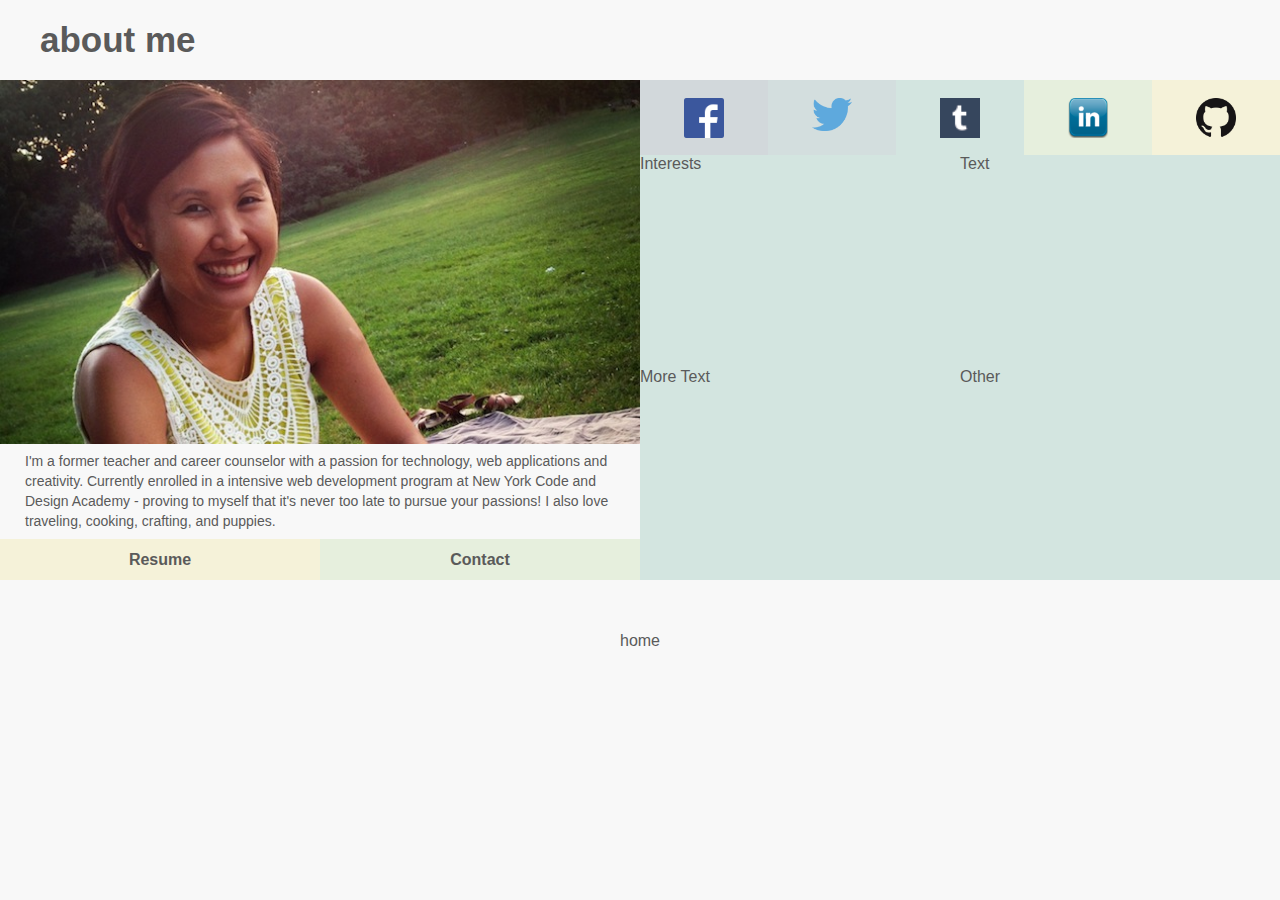
==== about.html @ 47e0cdb5 "added photos and edited about me page layout" ====
<!DOCTYPE html>
<html lang="en">
<head>
  <meta charset="UTF-8">
  <title>About Me</title>
  <link rel="stylesheet" type="text/css" href="css/about.css">
</head>
<body>
  <header>about me</header>


  <div class="main-box">

    <div class="containerleft">
      <div class="bio">
        <img src="images/anh.jpg" alt="picture of me" class="bioImg">
        <p class="bioText">
          I'm a former teacher and career counselor with a passion for technology, web applications and creativity. Currently enrolled in a intensive web development program at New York Code and Design Academy - proving to myself that it's never too late to pursue your passions! I also love traveling, cooking, crafting, and puppies. 
        </p>
      </div>
      <ul class="personal">
        <li class="resume">
          <a href="resume.html">Resume</a>
        </li>
        <li class="contact">
          <a href="mailto:aphuong85@gmail.com" target="_top">Contact</a>
        </li>
      </ul>
    </div>
  
    <div class="containerRight">
      <nav class="social">
        <ul>
          <li class="facebook"><a href="https://www.facebook.com/anh.phuong.35" target="new"><img src="images/fb.png" alt="facebook" width="40px"></a></li>
      
          <li class="twitter"><a href="https://twitter.com/aphu420" target="new"><img src="images/twitter.png" alt="twitter" width="40px"></a></li>

          <li class="tumblr"><a href="http://aphu420.tumblr.com/" target="new"><img src="images/tumblr.png" alt="tumblr" width="40px"></a></li>

          <li class="linkedin"><a href="https://www.linkedin.com/in/anhlarusso" target="new"><img src="images/linkedin.png" alt="linkedIn" width="40px"></a></li>

          <li class="github"><a href="https://github.com/aphuong" target="new"><img src="images/github.png" alt="github" width="40px"></a></li>
        </ul>
      </nav>

      <div class="interests"> 
        <div class="image-container">
          Interests
          <!-- <img src="images/food.png" alt="food"> -->
        </div>

        <div class="image-container">
          Text
          <!-- <img src="images/cat.png" alt="craft"> -->
        </div>

        <div class="image-container">
          More Text
          <!-- <img src="images/puppy.png" alt="puppy"> -->
        </div>

        <div class="image-container">
          Other
          <!-- <img src="images/travel.jpg" alt="travel"> -->
        </div>
      </div>
    </div>
  </div>

  <div class="clear"></div>


 <br>
 <br>
  <footer>
    <ul>
      <li><a href="index.html">home</a></li>
    </ul>
  </footer>



</body>
</html>
---- css/about.css ----
body {
  margin: 0 auto;
  font-family: Helvetica;
  font-size: 16px;
  color: #5A5A5A;
  background-color: #f8f8f8;
}

header {
  font-size: 35px;
  font-weight: bold;
  margin-top: 20px;
  margin-bottom: 20px;
  padding-left: 40px;
}

.clear {
  clear: both;
}

.containerleft {
  width: 50%;
  margin: 0px 0px auto auto;
  float: left;
 /* background-color: rgba(63, 154, 130, 0.3);*/
}

.containerleft img {
  width: 100%;
  z-index: 1;
}

.containerRight {
  width: 50%;
  margin: 0px 0px auto auto;
  float: left;
  overflow: hidden;
}

.bio {
  text-align: left;
  line-height: 20px;
}

.bioText {
  padding-left: 25px;
  margin-bottom: 8px;
  margin-top: 2px;
  font-size: 14px;
}

.personal {
  width: 100%;
  margin: 0px;
  padding: 0px;
  text-align: center;
  vertical-align: center;
}

.personal li {
  width: 50%;
  float: left;
  padding-top: 12px;
  padding-bottom: 12px;
  margin: 0px;
  list-style: none;
}

.resume {
  background-color: rgba(236, 219, 96, 0.2);
  font-weight: bold;
}

.contact {
  background-color: rgba(161, 205, 115, 0.2);
  font-weight: bold;
}

.image-container {
  background-color: rgba(63, 154, 130, 0.2);
  width: 320px;
  height: 213px;
  /*display: inline-block;*/
  float:left;
}

.main-box {
  height: 500px;
  overflow: hidden;
}

.interests {
  width: 100%;
  height: 80%;
  overflow: hidden;
}

/*.interests .image-container {
  width: 49%;
  overflow: hidden;
  height: 50%;
  display: inline-block;
}*/

.interests img {
  float: left;
  width: 319px;
  height: 213px;
}

.interests img:hover {
  
}

a {
  text-decoration: none;
  color: #5A5A5A;
}

.social {
  width: 100%;
  height: 20%;
  overflow: hidden;
}

.social ul {
  list-style: none;
  padding: 0px;
  margin: 0px;
  text-align: center;
}

.social ul li {
  padding-top: 18px;
  padding-bottom: 11px;
  width: 20%;
  height:46px;
  float: left;
}

.facebook {
  background-color: rgba(59, 89, 106, 0.2);
}

.twitter {
  background-color: rgba(66, 118, 118, 0.2);
}

.tumblr {
  background-color: rgba(63, 154, 130, 0.2);
}

.linkedin {
  background-color: rgba(161, 205, 115, 0.2);
}

.github {
  background-color: rgba(236, 219, 96, 0.2);
}

.resume:hover,
.contact:hover,
.facebook:hover,
.twitter:hover,
.tumblr:hover,
.linkedin:hover,
.github:hover {
  background-color: #ffffff;
}

footer ul {
  list-style: none;
  padding: 0px;
}

footer ul li {
  text-align: center;
}

h4 {
  margin-left: 20px;
}
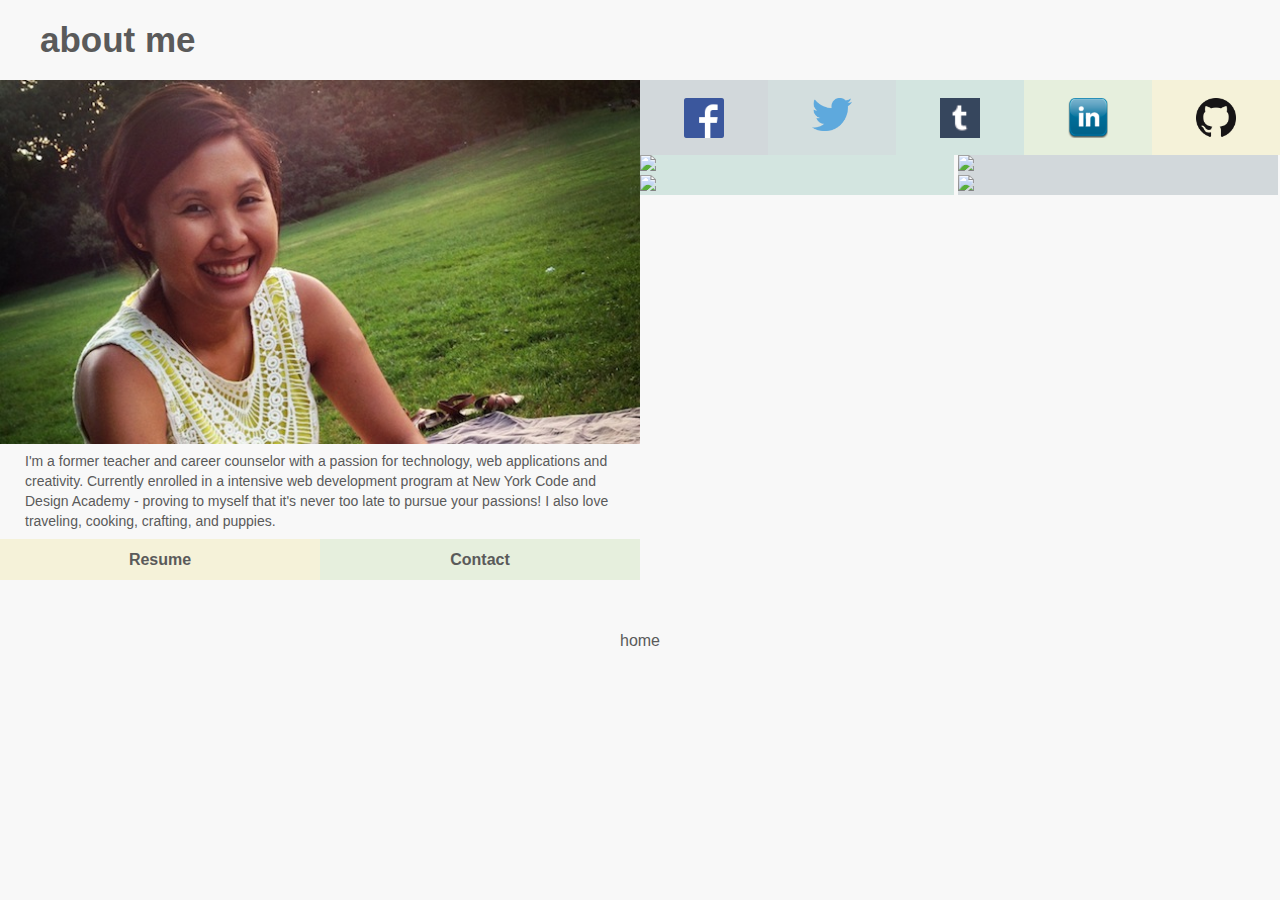
==== commit 6122e9e9: "edit interest containers" ====
--- a/about.html
+++ b/about.html
@@ -42,26 +42,30 @@
           <li class="github"><a href="https://github.com/aphuong" target="new"><img src="images/github.png" alt="github" width="40px"></a></li>
         </ul>
       </nav>
+      
+      <div class="interests">
+        <div class="interestsTop"> 
+          <div class="image-container">
+            <img src="http://placehold.it/200x200">
+            <!-- <img src="images/food.png" alt="food"> -->
+          </div>
 
-      <div class="interests"> 
-        <div class="image-container">
-          Interests
-          <!-- <img src="images/food.png" alt="food"> -->
+          <div class="image-container">
+            <img src="http://placehold.it/200x200">
+            <!-- <img src="images/cat.png" alt="craft"> -->
+          </div>
         </div>
+        
+        <div class="interestsBottom">
+          <div class="image-container">
+            <img src="http://placehold.it/200x200">
+            <!-- <img src="images/puppy.png" alt="puppy"> -->
+          </div>
 
-        <div class="image-container">
-          Text
-          <!-- <img src="images/cat.png" alt="craft"> -->
-        </div>
-
-        <div class="image-container">
-          More Text
-          <!-- <img src="images/puppy.png" alt="puppy"> -->
-        </div>
-
-        <div class="image-container">
-          Other
-          <!-- <img src="images/travel.jpg" alt="travel"> -->
+          <div class="image-container">
+            <img src="http://placehold.it/200x200">
+            <!-- <img src="images/travel.jpg" alt="travel"> -->
+          </div>
         </div>
       </div>
     </div>
--- a/css/about.css
+++ b/css/about.css
@@ -76,13 +76,13 @@
   font-weight: bold;
 }
 
-.image-container {
+/*.image-container {
   background-color: rgba(63, 154, 130, 0.2);
   width: 320px;
   height: 213px;
   /*display: inline-block;*/
-  float:left;
-}
+ /* float:left;
+}*/
 
 .main-box {
   height: 500px;
@@ -102,14 +102,29 @@
   display: inline-block;
 }*/
 
-.interests img {
+/*.interests img {
   float: left;
   width: 319px;
   height: 213px;
+}*/
+
+/*.interests img:hover {
+  
+}*/
+
+.interestsTop {
+  height:50%;
+  width: 49%;
+  background-color: rgba(63, 154, 130, 0.2);
+  display: inline-block;
+
 }
 
-.interests img:hover {
-  
+.interestsBottom {
+  height: 50%;
+  width: 50%;
+  background-color: rgba(59, 89, 106, 0.2);
+  display: inline-block;
 }
 
 a {
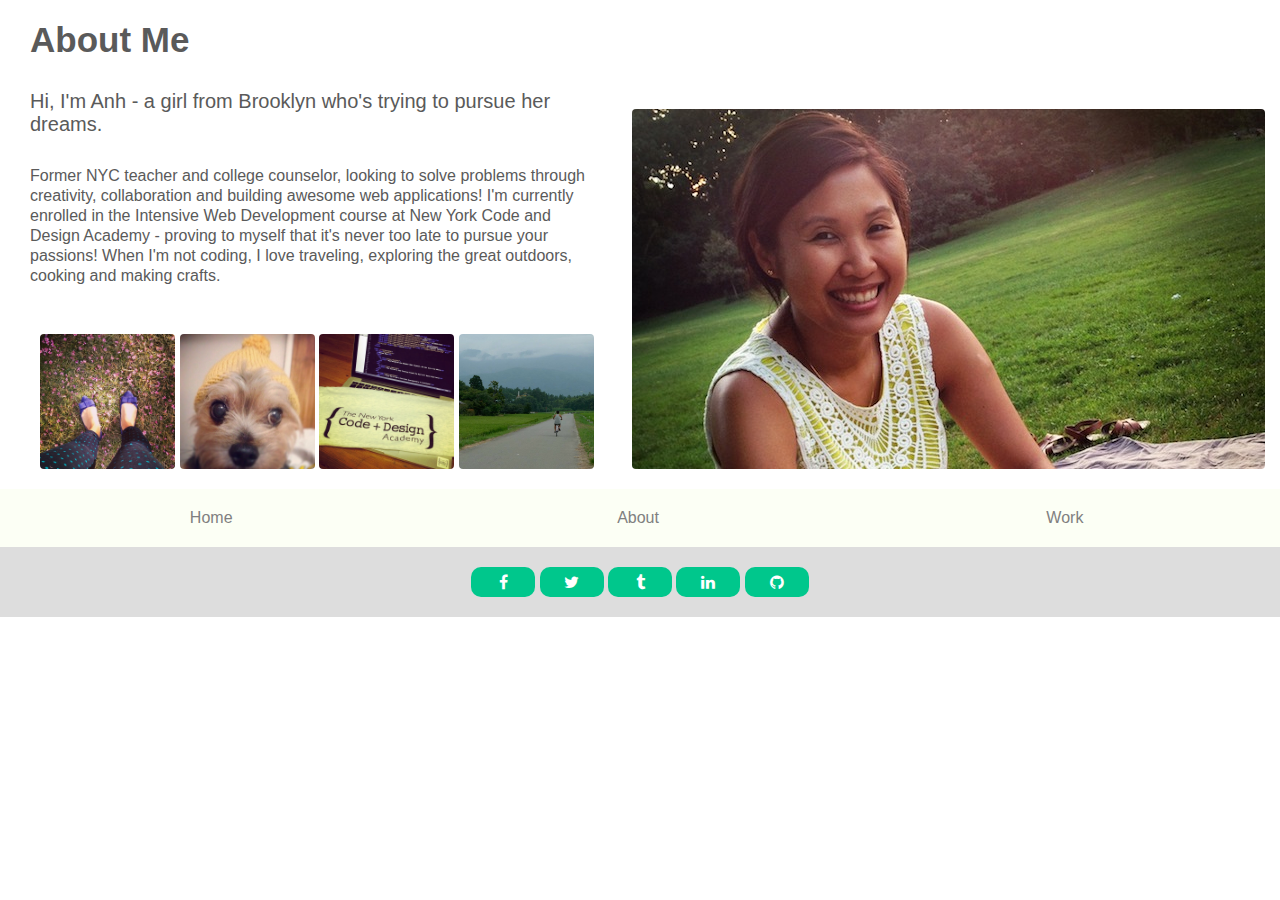
==== commit 8cab2f95: "add changes" ====
--- a/about.html
+++ b/about.html
@@ -4,85 +4,65 @@
   <meta charset="UTF-8">
   <title>About Me</title>
   <link rel="stylesheet" type="text/css" href="css/about.css">
+  <link rel="stylesheet" type="text/css" href="css/normalize.css">
+  <link href="http://maxcdn.bootstrapcdn.com/font-awesome/4.2.0/css/font-awesome.min.css" rel="stylesheet">
 </head>
 <body>
-  <header>about me</header>
+
+  <div class="wrapper">
+    <div class="left">
+      <header>About Me</header>
+      <p class="intro">Hi, I'm Anh - a girl from Brooklyn who's trying to pursue her dreams.</p>
+      <p class="bioText">
+        Former NYC teacher and college counselor, looking to solve problems through creativity, collaboration and building awesome web applications! I'm currently enrolled in the Intensive Web Development course at New York Code and Design Academy - proving to myself that it's never too late to pursue your passions! When I'm not coding, I love traveling, exploring the great outdoors, cooking and making crafts.
+      </p>
+
+      <div class="interests">
+        <ul>
+          <li class="shoes"><a href="http://instagram.com/aphu420" target="new"><img src="images/shoes.png" alt="shoes"></a></li>
+
+          <li class="sam"><a href="http://instagram.com/aphu420" target="new"><img src="images/sam.png" alt="sam"></a></li>
+
+          <li class="laptop"><a href="http://instagram.com/aphu420" target="new"><img src="images/laptop.png" alt="laptop"></a></li>
+          
+          <li class="bike"><a href="http://instagram.com/aphu420" target="new"><img src="images/bike.png" alt="laptop"></a></li>
+
+        </ul>
 
 
-  <div class="main-box">
+      </div>
+    </div>
 
-    <div class="containerleft">
-      <div class="bio">
-        <img src="images/anh.jpg" alt="picture of me" class="bioImg">
-        <p class="bioText">
-          I'm a former teacher and career counselor with a passion for technology, web applications and creativity. Currently enrolled in a intensive web development program at New York Code and Design Academy - proving to myself that it's never too late to pursue your passions! I also love traveling, cooking, crafting, and puppies. 
-        </p>
-      </div>
-      <ul class="personal">
-        <li class="resume">
-          <a href="resume.html">Resume</a>
-        </li>
-        <li class="contact">
-          <a href="mailto:aphuong85@gmail.com" target="_top">Contact</a>
-        </li>
-      </ul>
-    </div>
-  
-    <div class="containerRight">
-      <nav class="social">
-        <ul>
-          <li class="facebook"><a href="https://www.facebook.com/anh.phuong.35" target="new"><img src="images/fb.png" alt="facebook" width="40px"></a></li>
-      
-          <li class="twitter"><a href="https://twitter.com/aphu420" target="new"><img src="images/twitter.png" alt="twitter" width="40px"></a></li>
-
-          <li class="tumblr"><a href="http://aphu420.tumblr.com/" target="new"><img src="images/tumblr.png" alt="tumblr" width="40px"></a></li>
-
-          <li class="linkedin"><a href="https://www.linkedin.com/in/anhlarusso" target="new"><img src="images/linkedin.png" alt="linkedIn" width="40px"></a></li>
-
-          <li class="github"><a href="https://github.com/aphuong" target="new"><img src="images/github.png" alt="github" width="40px"></a></li>
-        </ul>
-      </nav>
-      
-      <div class="interests">
-        <div class="interestsTop"> 
-          <div class="image-container">
-            <img src="http://placehold.it/200x200">
-            <!-- <img src="images/food.png" alt="food"> -->
-          </div>
-
-          <div class="image-container">
-            <img src="http://placehold.it/200x200">
-            <!-- <img src="images/cat.png" alt="craft"> -->
-          </div>
-        </div>
-        
-        <div class="interestsBottom">
-          <div class="image-container">
-            <img src="http://placehold.it/200x200">
-            <!-- <img src="images/puppy.png" alt="puppy"> -->
-          </div>
-
-          <div class="image-container">
-            <img src="http://placehold.it/200x200">
-            <!-- <img src="images/travel.jpg" alt="travel"> -->
-          </div>
-        </div>
-      </div>
+    <div class="right">
+      <img src="images/anh.jpg" alt="picture of me">
     </div>
   </div>
 
-  <div class="clear"></div>
 
 
- <br>
- <br>
-  <footer>
-    <ul>
-      <li><a href="index.html">home</a></li>
-    </ul>
+  <footer class="footer">
+    <div class="top">
+      <div class="home">
+        <a href="index.html">Home</a>
+      </div>
+      <div class="about">
+        <a href="about.html">About</a>
+      </div>
+      <div class="work">
+        <a href="work.html">Work</a>
+      </div>
+    </div>
+    <div class="bottom">
+      <div class="social">
+        <a href="https://www.facebook.com/anh.phuong.35" target="new"><i class="fa fa-facebook"></i></a>
+        <a href="https://twitter.com/aphu420" target="new"><i class="fa fa-twitter"></i></a>
+        <a href="http://aphu420.tumblr.com/" target="new"><i class="fa fa-tumblr"></i></a>
+        <a href="https://www.linkedin.com/in/anhlarusso" target="new"><i class="fa fa-linkedin"></i></a>
+        <a href="https://github.com/aphuong" target="new"><i class="fa fa-github"></i></a>
+      </div>
+    </div>
   </footer>
-
-
-
+  
+    
 </body>
 </html>--- a/css/about.css
+++ b/css/about.css
@@ -1,9 +1,7 @@
 body {
-  margin: 0 auto;
+  color: #5A5A5A;
+  width: 100%;
   font-family: Helvetica;
-  font-size: 16px;
-  color: #5A5A5A;
-  background-color: #f8f8f8;
 }
 
 header {
@@ -11,187 +9,115 @@
   font-weight: bold;
   margin-top: 20px;
   margin-bottom: 20px;
-  padding-left: 40px;
+  padding-left: 30px;
 }
 
-.clear {
-  clear: both;
+a {
+  text-decoration: none;
 }
 
-.containerleft {
-  width: 50%;
-  margin: 0px 0px auto auto;
-  float: left;
- /* background-color: rgba(63, 154, 130, 0.3);*/
+img {
+  border-radius: 4px;
 }
 
-.containerleft img {
-  width: 100%;
-  z-index: 1;
+img:hover {
+  -webkit-transform: scale(1.1);
+  -ms-transform: scale(1.1);
+  transform: scale(1.1);
 }
 
-.containerRight {
-  width: 50%;
-  margin: 0px 0px auto auto;
-  float: left;
-  overflow: hidden;
+.intro {
+  margin: 30px;
+  font-size: 20px;
 }
 
-.bio {
-  text-align: left;
-  line-height: 20px;
+.wrapper {
+  width: 100%;
+}
+
+.left, .right {
+  width: 49%;
+  display:inline-block;
 }
 
 .bioText {
-  padding-left: 25px;
-  margin-bottom: 8px;
-  margin-top: 2px;
-  font-size: 14px;
+  line-height: 20px;
+  margin: 30px;
 }
 
-.personal {
-  width: 100%;
-  margin: 0px;
-  padding: 0px;
-  text-align: center;
-  vertical-align: center;
+.top {
+  background-color: #FCFFF5;
+  padding-top: 20px;
+  padding-bottom: 20px;
+
+}
+.top a{
+  color: grey;
 }
 
-.personal li {
-  width: 50%;
-  float: left;
-  padding-top: 12px;
-  padding-bottom: 12px;
-  margin: 0px;
-  list-style: none;
+.bottom {
+  background-color: #DDD;
+  padding-top: 10px;
+  padding-bottom: 10px;
 }
 
-.resume {
-  background-color: rgba(236, 219, 96, 0.2);
-  font-weight: bold;
+.home, .about, .work {
+  display: inline-block;
+  width: 33%;
+  text-align: center;
 }
 
-.contact {
-  background-color: rgba(161, 205, 115, 0.2);
-  font-weight: bold;
+.home a:hover, 
+.about a:hover,
+.work a:hover {
+  color: #00C78C;
 }
 
-/*.image-container {
-  background-color: rgba(63, 154, 130, 0.2);
-  width: 320px;
-  height: 213px;
-  /*display: inline-block;*/
- /* float:left;
-}*/
+.social {
+  text-align: center;
+  padding-top: 10px;
+  padding-bottom: 10px;
+}
 
-.main-box {
-  height: 500px;
-  overflow: hidden;
+.social a i {
+  width: 5%;
+  background-color: #00C78C;
+  color: #FFF;
+  padding-bottom: 7px;
+  padding-top: 7px;
+  border-radius: 10px;
+}
+
+.social a i:hover {
+  background-color: #FCFFF5;
+  color: grey;
 }
 
 .interests {
   width: 100%;
-  height: 80%;
-  overflow: hidden;
 }
 
-/*.interests .image-container {
-  width: 49%;
-  overflow: hidden;
-  height: 50%;
-  display: inline-block;
-}*/
-
-/*.interests img {
-  float: left;
-  width: 319px;
-  height: 213px;
-}*/
-
-/*.interests img:hover {
-  
-}*/
-
-.interestsTop {
-  height:50%;
-  width: 49%;
-  background-color: rgba(63, 154, 130, 0.2);
-  display: inline-block;
-
+.interests img {
+  width: 100%;
 }
 
-.interestsBottom {
-  height: 50%;
-  width: 50%;
-  background-color: rgba(59, 89, 106, 0.2);
-  display: inline-block;
+.interests ul {
+  list-style: none;
 }
 
-a {
-  text-decoration: none;
-  color: #5A5A5A;
+.interests ul li {
+  padding-top: 18px;
+  padding-bottom: 11px;
+  width: 23%;
+  height:46px;
 }
 
-.social {
+.sam, .shoes, .laptop, .bike {
+  display: inline-block;
   width: 100%;
-  height: 20%;
-  overflow: hidden;
+  margin: 0 auto;
 }
 
-.social ul {
-  list-style: none;
-  padding: 0px;
-  margin: 0px;
-  text-align: center;
-}
 
-.social ul li {
-  padding-top: 18px;
-  padding-bottom: 11px;
-  width: 20%;
-  height:46px;
-  float: left;
-}
 
-.facebook {
-  background-color: rgba(59, 89, 106, 0.2);
-}
 
-.twitter {
-  background-color: rgba(66, 118, 118, 0.2);
-}
-
-.tumblr {
-  background-color: rgba(63, 154, 130, 0.2);
-}
-
-.linkedin {
-  background-color: rgba(161, 205, 115, 0.2);
-}
-
-.github {
-  background-color: rgba(236, 219, 96, 0.2);
-}
-
-.resume:hover,
-.contact:hover,
-.facebook:hover,
-.twitter:hover,
-.tumblr:hover,
-.linkedin:hover,
-.github:hover {
-  background-color: #ffffff;
-}
-
-footer ul {
-  list-style: none;
-  padding: 0px;
-}
-
-footer ul li {
-  text-align: center;
-}
-
-h4 {
-  margin-left: 20px;
-}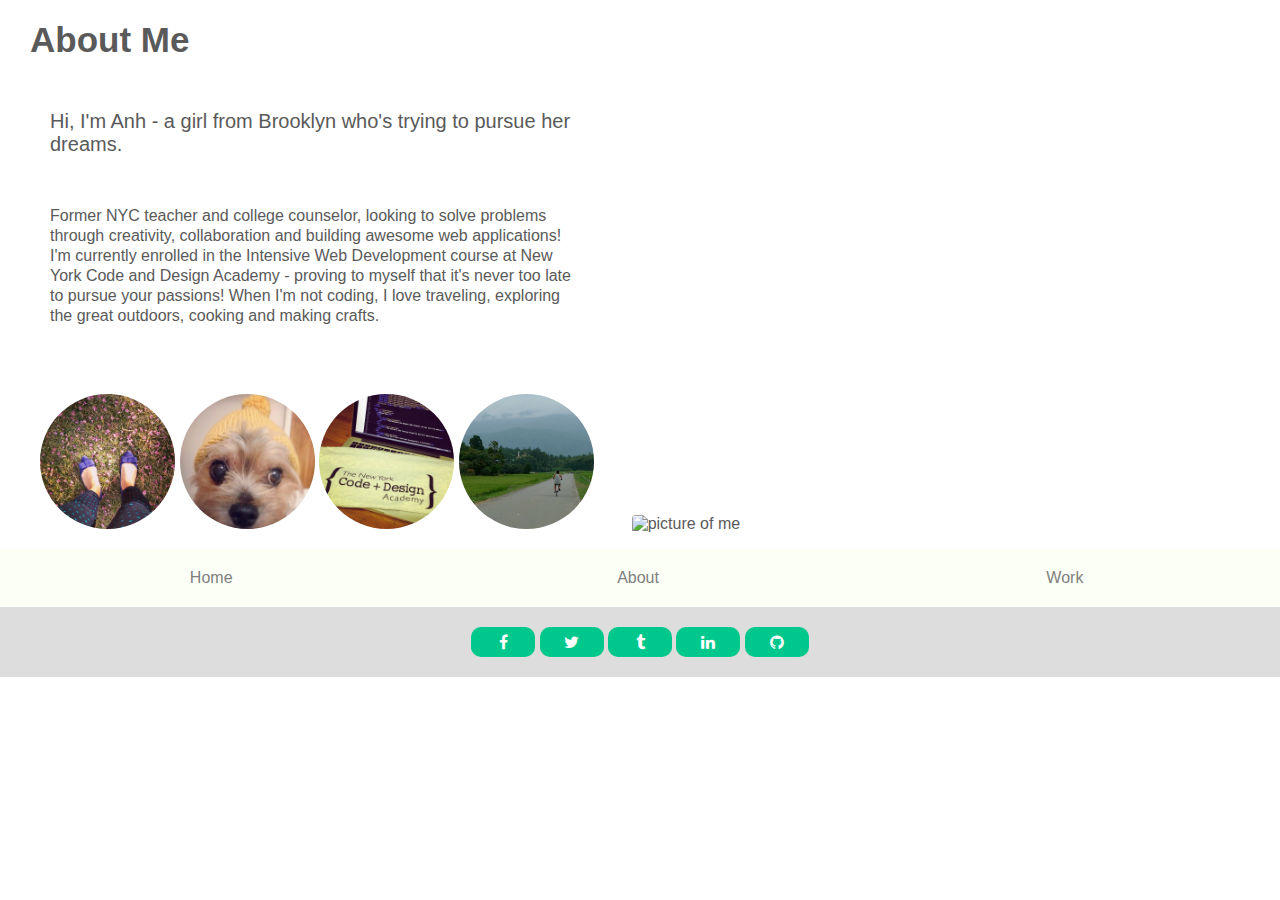
==== commit 8623fd5e: "edit image file name" ====
--- a/about.html
+++ b/about.html
@@ -34,7 +34,7 @@
     </div>
 
     <div class="right">
-      <img src="images/anh.jpg" alt="picture of me">
+      <img src="images/work/anh.JPG" alt="picture of me">
     </div>
   </div>
 
--- a/css/about.css
+++ b/css/about.css
@@ -27,7 +27,7 @@
 }
 
 .intro {
-  margin: 30px;
+  margin: 50px;
   font-size: 20px;
 }
 
@@ -40,9 +40,13 @@
   display:inline-block;
 }
 
+/*.right img:hover {
+  border-radius: 80%;
+}*/
+
 .bioText {
   line-height: 20px;
-  margin: 30px;
+  margin: 50px;
 }
 
 .top {
@@ -99,6 +103,7 @@
 
 .interests img {
   width: 100%;
+  border-radius: 50%;
 }
 
 .interests ul {
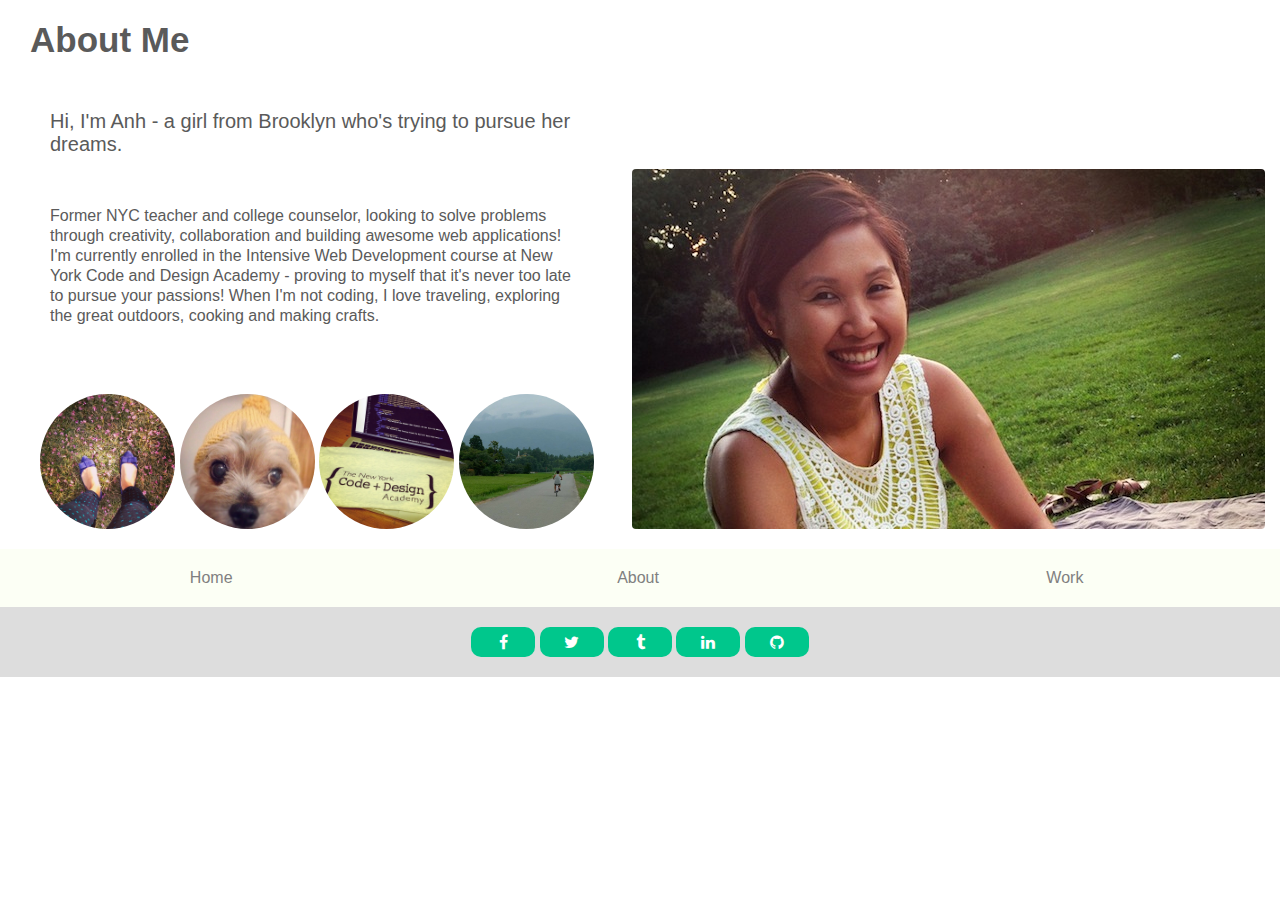
==== commit b1e812ad: "changed image locations" ====
--- a/about.html
+++ b/about.html
@@ -34,7 +34,7 @@
     </div>
 
     <div class="right">
-      <img src="images/work/anh.JPG" alt="picture of me">
+      <img src="images/anh.jpg" alt="picture of me">
     </div>
   </div>
 
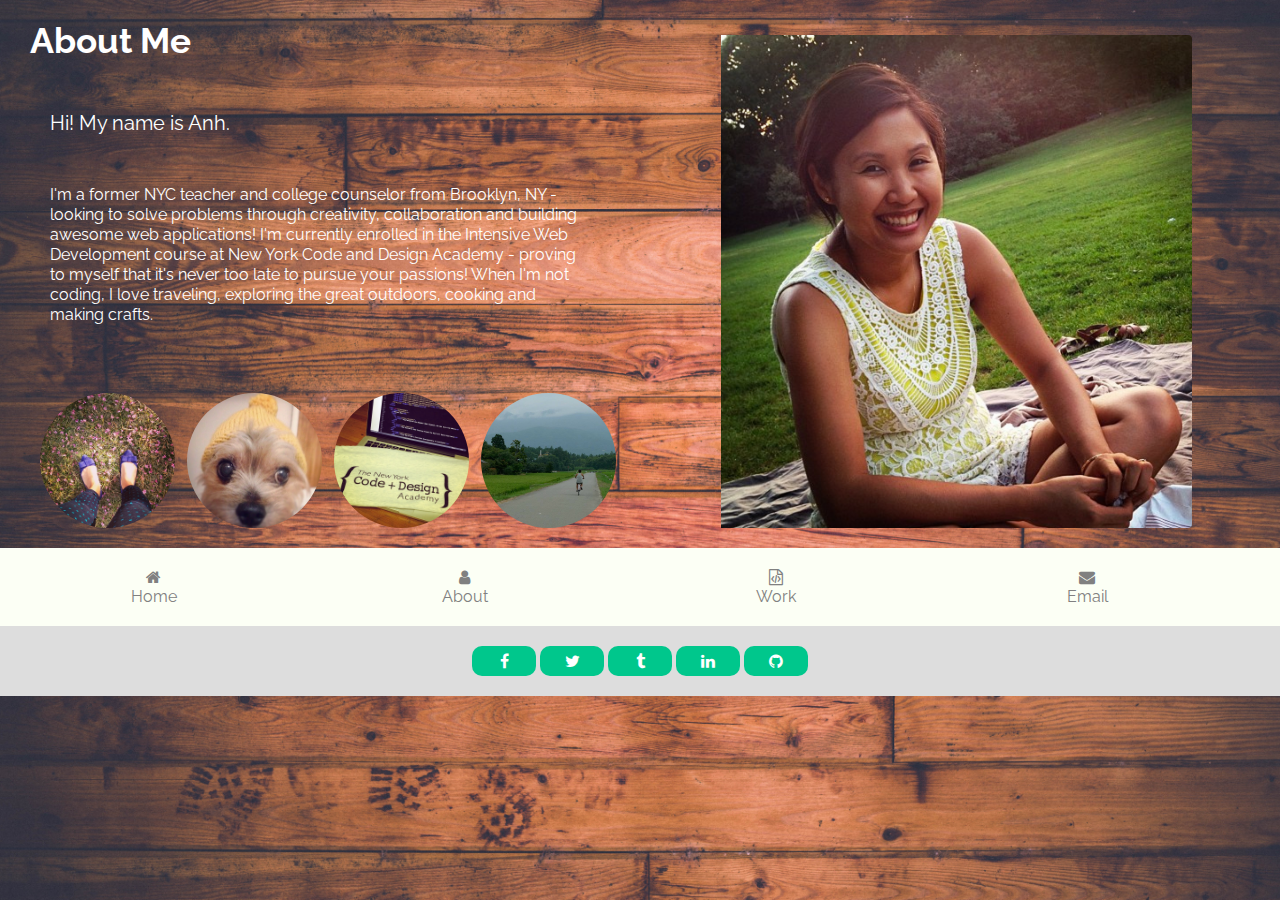
==== commit b4553a78: "change backgrounds and font" ====
--- a/about.html
+++ b/about.html
@@ -4,17 +4,19 @@
   <meta charset="UTF-8">
   <title>About Me</title>
   <link rel="stylesheet" type="text/css" href="css/about.css">
+  <link rel="stylesheet" type="text/css" href="http://fonts.googleapis.com/css?family=Raleway">
   <link rel="stylesheet" type="text/css" href="css/normalize.css">
   <link href="http://maxcdn.bootstrapcdn.com/font-awesome/4.2.0/css/font-awesome.min.css" rel="stylesheet">
+
 </head>
 <body>
 
   <div class="wrapper">
     <div class="left">
       <header>About Me</header>
-      <p class="intro">Hi, I'm Anh - a girl from Brooklyn who's trying to pursue her dreams.</p>
+      <p class="intro">Hi! My name is Anh.</p>
       <p class="bioText">
-        Former NYC teacher and college counselor, looking to solve problems through creativity, collaboration and building awesome web applications! I'm currently enrolled in the Intensive Web Development course at New York Code and Design Academy - proving to myself that it's never too late to pursue your passions! When I'm not coding, I love traveling, exploring the great outdoors, cooking and making crafts.
+        I'm a former NYC teacher and college counselor from Brooklyn, NY - looking to solve problems through creativity, collaboration and building awesome web applications! I'm currently enrolled in the Intensive Web Development course at New York Code and Design Academy - proving to myself that it's never too late to pursue your passions! When I'm not coding, I love traveling, exploring the great outdoors, cooking and making crafts.
       </p>
 
       <div class="interests">
@@ -28,30 +30,33 @@
           <li class="bike"><a href="http://instagram.com/aphu420" target="new"><img src="images/bike.png" alt="laptop"></a></li>
 
         </ul>
-
-
       </div>
     </div>
 
     <div class="right">
-      <img src="images/anh.jpg" alt="picture of me">
+      <img src="images/anh.png" alt="picture of me" width="75%">
     </div>
   </div>
 
 
 
   <footer class="footer">
+
     <div class="top">
       <div class="home">
-        <a href="index.html">Home</a>
+        <a href="index.html" target="new"><i class="fa fa-home"></i><br>Home</a>
       </div>
       <div class="about">
-        <a href="about.html">About</a>
+        <a href="about.html" target="new"><i class="fa fa-user"></i><br>About</a>
       </div>
       <div class="work">
-        <a href="work.html">Work</a>
+        <a href="work.html" target="new"><i class="fa fa-file-code-o"></i><br>Work</a>
+      </div>
+      <div class="contact">
+        <a href="mailto:aphuong85@gmail.com" target="new"><i class="fa fa-envelope"></i><br>Email</a>
       </div>
     </div>
+
     <div class="bottom">
       <div class="social">
         <a href="https://www.facebook.com/anh.phuong.35" target="new"><i class="fa fa-facebook"></i></a>
--- a/css/about.css
+++ b/css/about.css
@@ -1,7 +1,15 @@
+html { 
+  background: url("../images/background.jpg") no-repeat center center fixed; 
+  -webkit-background-size: cover;
+  -moz-background-size: cover;
+  -o-background-size: cover;
+  background-size: cover;
+}
+
 body {
-  color: #5A5A5A;
+  color: #fff;
   width: 100%;
-  font-family: Helvetica;
+  font-family: "Raleway", serif;
 }
 
 header {
@@ -16,8 +24,10 @@
   text-decoration: none;
 }
 
-img {
+
+.right img {
   border-radius: 4px;
+  padding-left: 90px;
 }
 
 img:hover {
@@ -65,17 +75,19 @@
   padding-bottom: 10px;
 }
 
-.home, .about, .work {
+.home, .about, .work, .contact {
   display: inline-block;
-  width: 33%;
+  width: 24%;
   text-align: center;
 }
 
 .home a:hover, 
 .about a:hover,
-.work a:hover {
+.work a:hover,
+.contact a:hover {
   color: #00C78C;
 }
+
 
 .social {
   text-align: center;
@@ -115,6 +127,7 @@
   padding-bottom: 11px;
   width: 23%;
   height:46px;
+  margin-right: 8px;
 }
 
 .sam, .shoes, .laptop, .bike {
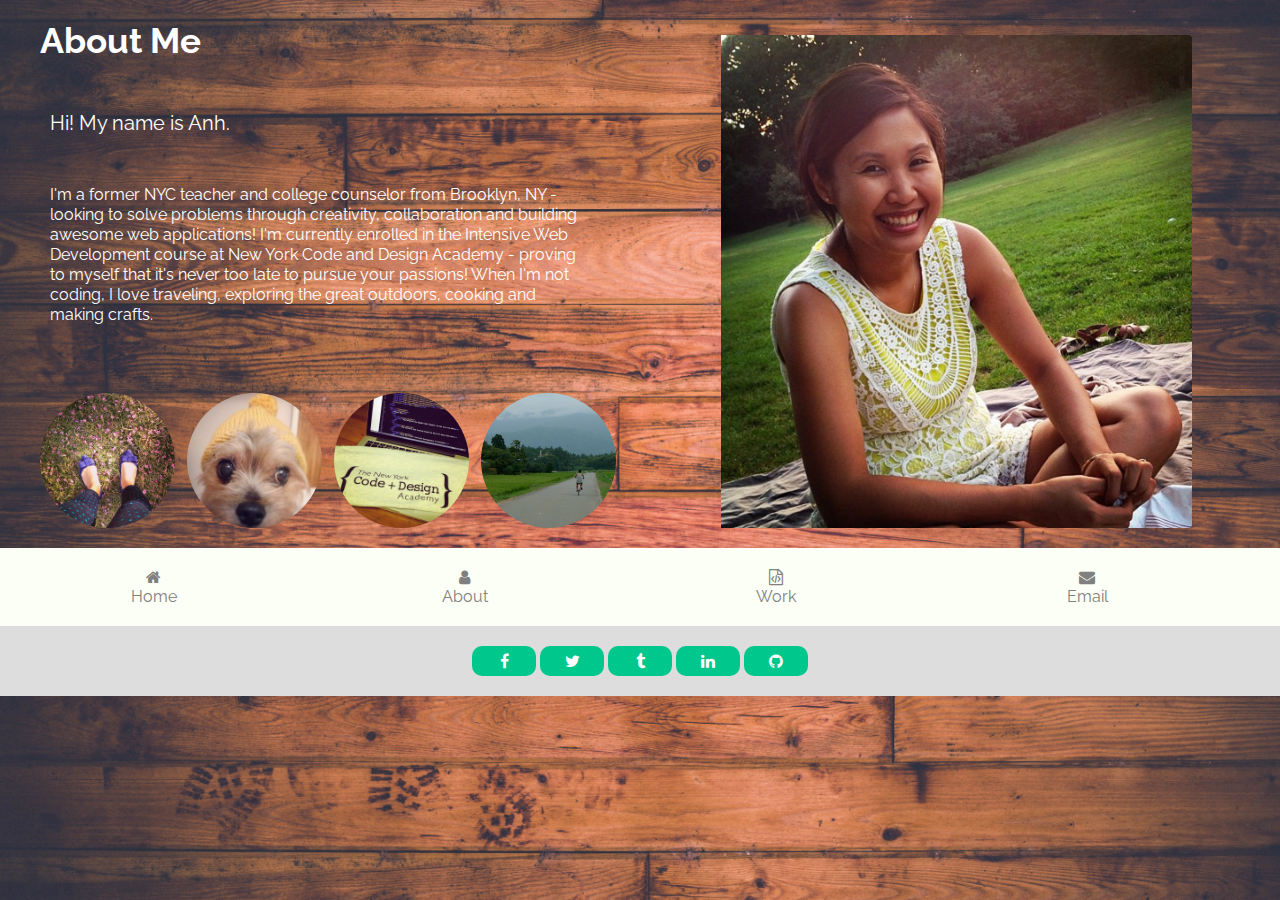
==== commit b0c2d3ff: "refactored css stylesheets" ====
--- a/about.html
+++ b/about.html
@@ -3,11 +3,11 @@
 <head>
   <meta charset="UTF-8">
   <title>About Me</title>
+  <link rel="stylesheet" type="text/css" href="css/normalize.css">
+  <link rel="stylesheet" type="text/css" href="http://fonts.googleapis.com/css?family=Raleway">
+  <link href="http://maxcdn.bootstrapcdn.com/font-awesome/4.2.0/css/font-awesome.min.css" rel="stylesheet">
+  <link rel="stylesheet" type="text/css" href="css/page.css">
   <link rel="stylesheet" type="text/css" href="css/about.css">
-  <link rel="stylesheet" type="text/css" href="http://fonts.googleapis.com/css?family=Raleway">
-  <link rel="stylesheet" type="text/css" href="css/normalize.css">
-  <link href="http://maxcdn.bootstrapcdn.com/font-awesome/4.2.0/css/font-awesome.min.css" rel="stylesheet">
-
 </head>
 <body>
 
@@ -21,20 +21,20 @@
 
       <div class="interests">
         <ul>
-          <li class="shoes"><a href="http://instagram.com/aphu420" target="new"><img src="images/shoes.png" alt="shoes"></a></li>
+          <li class="interest-item"><a href="http://instagram.com/aphu420" target="new"><img src="images/shoes.png" alt="shoes"></a></li>
 
-          <li class="sam"><a href="http://instagram.com/aphu420" target="new"><img src="images/sam.png" alt="sam"></a></li>
+          <li class="interest-item"><a href="http://instagram.com/aphu420" target="new"><img src="images/sam.png" alt="sam"></a></li>
 
-          <li class="laptop"><a href="http://instagram.com/aphu420" target="new"><img src="images/laptop.png" alt="laptop"></a></li>
+          <li class="interest-item"><a href="http://instagram.com/aphu420" target="new"><img src="images/laptop.png" alt="laptop"></a></li>
           
-          <li class="bike"><a href="http://instagram.com/aphu420" target="new"><img src="images/bike.png" alt="laptop"></a></li>
+          <li class="interest-item"><a href="http://instagram.com/aphu420" target="new"><img src="images/bike.png" alt="laptop"></a></li>
 
         </ul>
       </div>
     </div>
 
     <div class="right">
-      <img src="images/anh.png" alt="picture of me" width="75%">
+      <img src="images/anh.png" alt="picture of me" class="anhPic">
     </div>
   </div>
 
@@ -43,16 +43,16 @@
   <footer class="footer">
 
     <div class="top">
-      <div class="home">
+      <div class="footer-item">
         <a href="index.html" target="new"><i class="fa fa-home"></i><br>Home</a>
       </div>
-      <div class="about">
+      <div class="footer-item">
         <a href="about.html" target="new"><i class="fa fa-user"></i><br>About</a>
       </div>
-      <div class="work">
+      <div class="footer-item">
         <a href="work.html" target="new"><i class="fa fa-file-code-o"></i><br>Work</a>
       </div>
-      <div class="contact">
+      <div class="footer-item">
         <a href="mailto:aphuong85@gmail.com" target="new"><i class="fa fa-envelope"></i><br>Email</a>
       </div>
     </div>
--- a/css/page.css
+++ b/css/page.css
@@ -0,0 +1,79 @@
+body {
+  color: #fff;
+  width: 100%;
+  font-family: "Raleway", serif;
+  background: url("../images/background.jpg") no-repeat center center fixed; 
+  -webkit-background-size: cover;
+  -moz-background-size: cover;
+  -o-background-size: cover;
+  background-size: cover;
+}
+
+header {
+  font-size: 35px;
+  font-weight: bold;
+  margin-top: 20px;
+  margin-bottom: 20px;
+  padding-left: 40px;
+}
+
+.wrapper {
+  width: 100%;
+}
+
+a {
+  text-decoration: none;
+}
+
+img:hover {
+  -webkit-transform: scale(1.1);
+  -ms-transform: scale(1.1);
+  transform: scale(1.1);
+}
+
+.top {
+  background-color: #FCFFF5;
+  padding-top: 20px;
+  padding-bottom: 20px;
+
+}
+
+.top a{
+  color: grey;
+}
+
+.bottom {
+  background-color: #DDD;
+  padding-top: 10px;
+  padding-bottom: 10px;
+}
+
+.footer-item {
+  display: inline-block;
+  width: 24%;
+  text-align: center;
+}
+
+.footer-item a:hover {
+  color: #00C78C;
+} 
+
+.social {
+  text-align: center;
+  padding-top: 10px;
+  padding-bottom: 10px;
+}
+
+.social a i {
+  width: 5%;
+  background-color: #00C78C;
+  color: #FFF;
+  padding-bottom: 7px;
+  padding-top: 7px;
+  border-radius: 10px;
+}
+
+.social a i:hover {
+  background-color: #FCFFF5;
+  color: grey;
+}--- a/css/about.css
+++ b/css/about.css
@@ -1,39 +1,7 @@
-html { 
-  background: url("../images/background.jpg") no-repeat center center fixed; 
-  -webkit-background-size: cover;
-  -moz-background-size: cover;
-  -o-background-size: cover;
-  background-size: cover;
-}
-
-body {
-  color: #fff;
-  width: 100%;
-  font-family: "Raleway", serif;
-}
-
-header {
-  font-size: 35px;
-  font-weight: bold;
-  margin-top: 20px;
-  margin-bottom: 20px;
-  padding-left: 30px;
-}
-
-a {
-  text-decoration: none;
-}
-
-
-.right img {
+.anhPic {
+  width: 75%;
   border-radius: 4px;
   padding-left: 90px;
-}
-
-img:hover {
-  -webkit-transform: scale(1.1);
-  -ms-transform: scale(1.1);
-  transform: scale(1.1);
 }
 
 .intro {
@@ -41,72 +9,14 @@
   font-size: 20px;
 }
 
-.wrapper {
-  width: 100%;
-}
-
 .left, .right {
   width: 49%;
   display:inline-block;
 }
 
-/*.right img:hover {
-  border-radius: 80%;
-}*/
-
 .bioText {
   line-height: 20px;
   margin: 50px;
-}
-
-.top {
-  background-color: #FCFFF5;
-  padding-top: 20px;
-  padding-bottom: 20px;
-
-}
-.top a{
-  color: grey;
-}
-
-.bottom {
-  background-color: #DDD;
-  padding-top: 10px;
-  padding-bottom: 10px;
-}
-
-.home, .about, .work, .contact {
-  display: inline-block;
-  width: 24%;
-  text-align: center;
-}
-
-.home a:hover, 
-.about a:hover,
-.work a:hover,
-.contact a:hover {
-  color: #00C78C;
-}
-
-
-.social {
-  text-align: center;
-  padding-top: 10px;
-  padding-bottom: 10px;
-}
-
-.social a i {
-  width: 5%;
-  background-color: #00C78C;
-  color: #FFF;
-  padding-bottom: 7px;
-  padding-top: 7px;
-  border-radius: 10px;
-}
-
-.social a i:hover {
-  background-color: #FCFFF5;
-  color: grey;
 }
 
 .interests {
@@ -130,7 +40,7 @@
   margin-right: 8px;
 }
 
-.sam, .shoes, .laptop, .bike {
+.interest-item {
   display: inline-block;
   width: 100%;
   margin: 0 auto;
